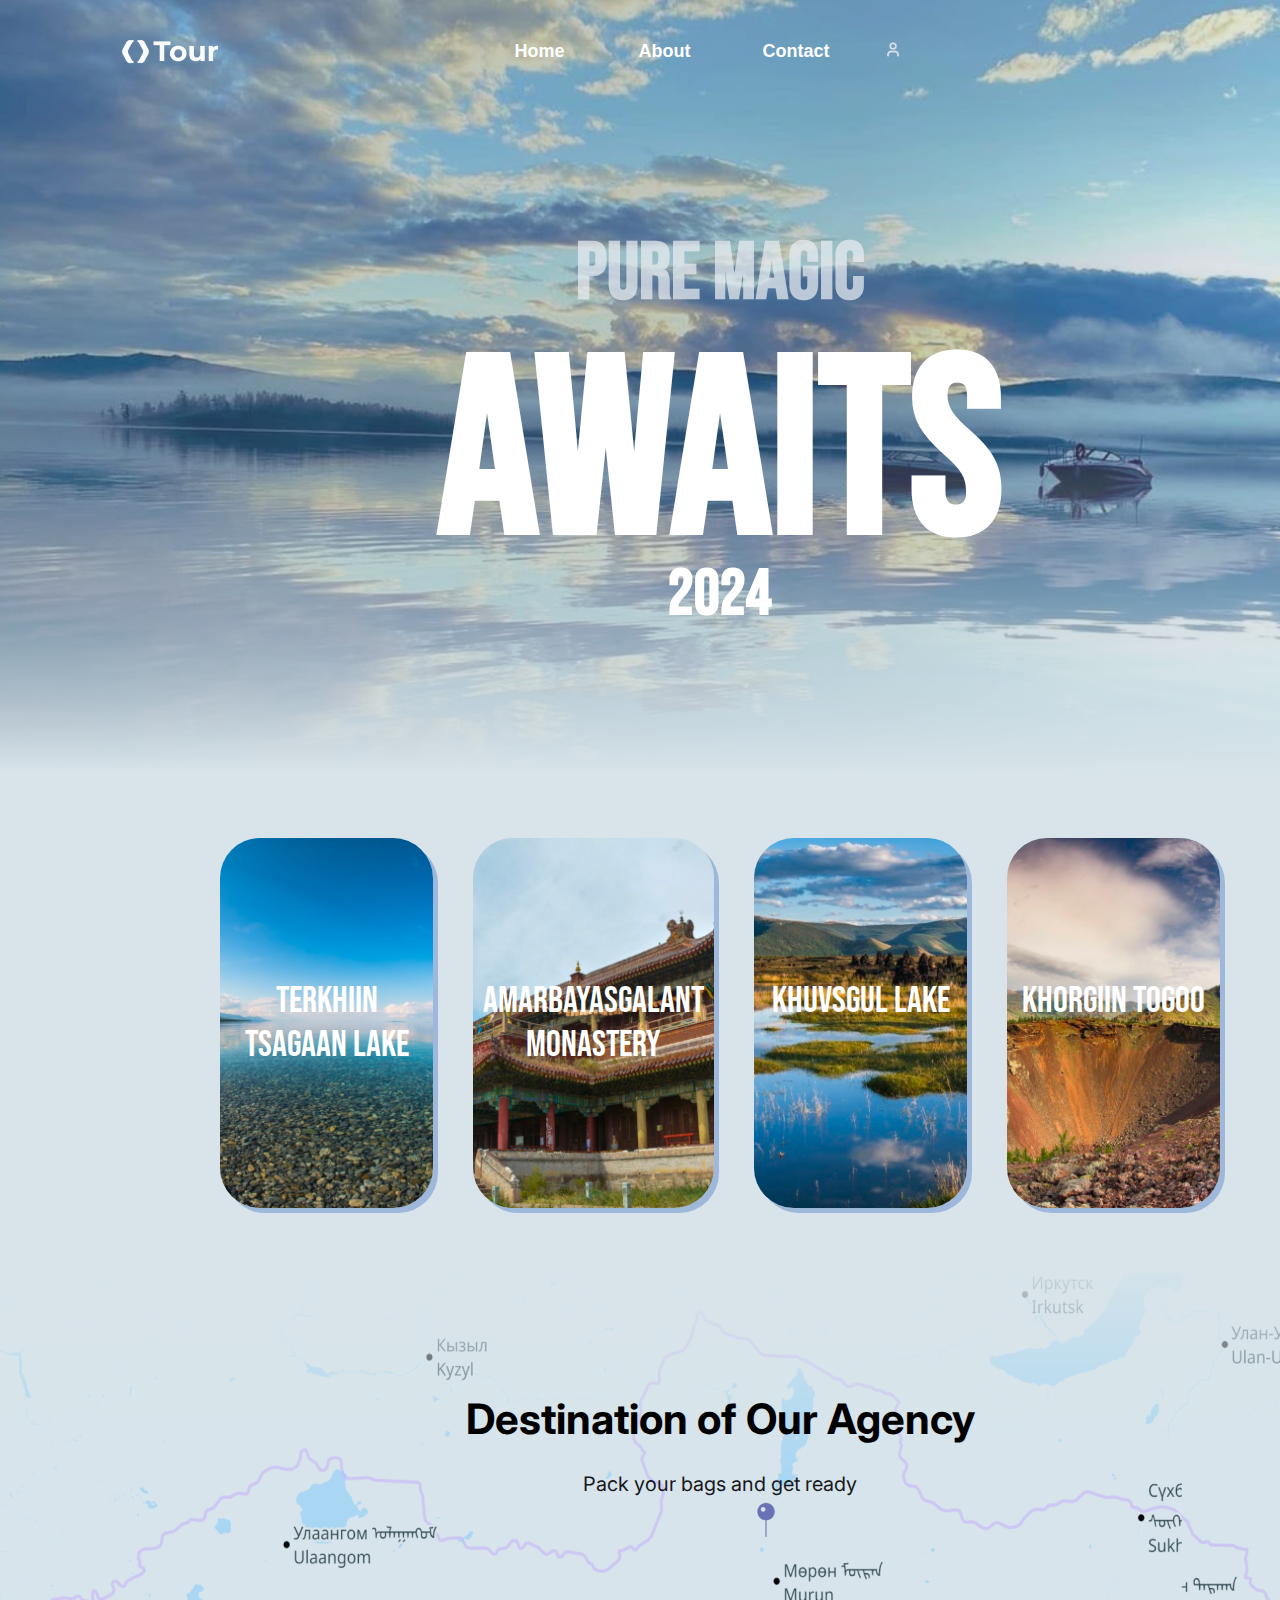
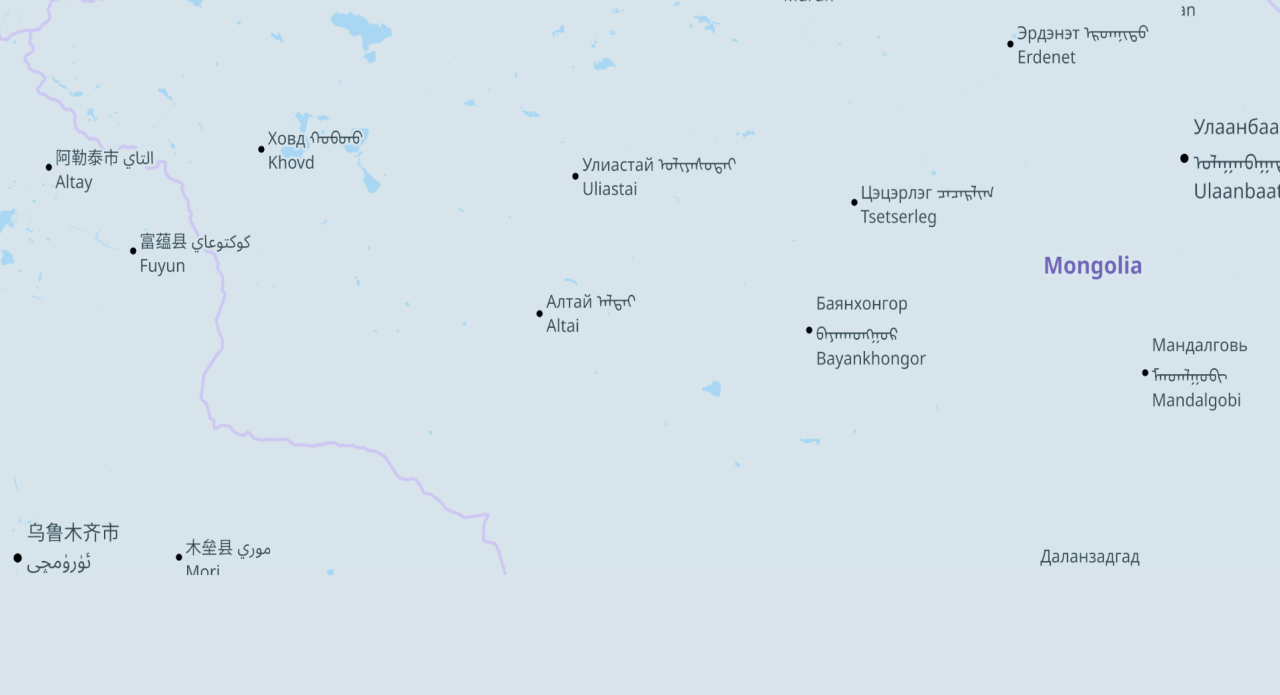
==== index.html @ 57a6747c "tour" ====
<!DOCTYPE html>
<html>
    <head>
        <meta charset="UTF-8">
        <title>Tour</title>
        <link rel="stylesheet" href="style.css">
        <link rel="preconnect" href="https://fonts.googleapis.com">
        <link rel="preconnect" href="https://fonts.gstatic.com" crossorigin>
        <link href="https://fonts.googleapis.com/css2?family=Bebas+Neue&display=swap" rel="stylesheet">
        <link rel="preconnect" href="https://fonts.googleapis.com">
        <link rel="preconnect" href="https://fonts.gstatic.com" crossorigin>
        <link href="https://fonts.googleapis.com/css2?family=Bebas+Neue&family=Inter:ital,opsz,wght@0,14..32,100..900;1,14..32,100..900&display=swap" rel="stylesheet">
    </head>
    <body>
        <div class="container">
            <div class="first-page">
                <header>
                    <img src="Img/Icons/logo1.png" class="logo">
                    <nav>
                        <a href="#">Home</a>
                        <a href="#">About</a>
                        <a href="#">Contact</a>
                        <a href="#"><img src="Img/Icons/Vector.png" class="vector"></a>
                    </nav>
                    <div class="circle"><span>EN</span></div>
                </header>
                <section>
                    <h1 class="text1">PURE MAGIC</h1>
                    <h1 class="text2">AWAITS</h1>
                    <h1 class="text3">2024</h1>
                </section>
            </div>
            <div class="second-page">
                <div class="frame-container">
                    <div class="frames first">
                        <p class="text-card">Terkhiin tsagaan lake</p>
                    </div>
                    <div class="frames second">
                        <p class="text-card">Amarbayasgalant Monastery</p>
                    </div>
                    <div class="frames third">
                        <p class="text-card">Khuvsgul lake</p>
                    </div>
                    <div class="frames fourth">
                        <p class="text-card">Khorgiin togoo</p>
                    </div>
                </div>
            </div>
            <div class="third-page">
                <h1>Destination of Our Agency</h1>
                <br>
                <p>Pack your bags and get ready</p>
            </div>
        </div>
    </body>
</html>
---- style.css ----
*{
    margin:0px;
    padding:0px;
    box-sizing: border-box;
}
.container{
    display:flex;
    width:1440px;
    margin-inline:auto;
    justify-content:center;
    flex-direction:column;
}
header{
    display:flex;
    align-items:center;
    justify-content:space-between;
    width:1204px;
    height:43.5px;
    margin-top:30px;
}
nav a{
    color:white;
    text-decoration:none;
    width:100px;
    height:22px;
    font-size:18px;
    font-weight:bold;
    font-family:'Segoe UI', Tahoma, Geneva, Verdana, sans-serif;
}
nav{
    display:flex;
    gap:24px;
}
.logo{
    width:101px;
    height:35px;
}
.first-page{
    display:inline-flex;
    align-items:center;
    flex-direction:column;
    height:773px;
    width:1440px;
    background-image:url("Img/HeroImage.png");
}
.vector{
    width:12px;
    height:15px;
}
.circle{
    display:flex;
    justify-content:center;
    align-items:center;
    width:40px;
    height:40px;
    background-color:white;
    border-radius:100%;
    font-size:14px;
    font-weight:bolder;
    font-family:'Segoe UI', Tahoma, Geneva, Verdana, sans-serif;
}
section{
    margin-block:auto;
    width:618px;
    height:394px;
}
.text1{
    opacity:72%;
    color:#E8EDF2;
    height:80px;
    font-size:80px;
}
.text2{
    height:250px;
    font-size:250px;
}
.text3{
    height:64px;
    font-size:64px;
}
section h1{
    font-family: "Bebas Neue", serif;
    text-align: center;
    color:white;
}
.second-page{
    width:1440px;
    height:500px;
    background-image:url("Img/Location-image.png");
}
.frame-container{
    display:flex;
    gap:40px;
    margin-inline:auto;
    margin-top:65px;
    width:1000px;
    height:370px;
}
.frames{
    width:247.5px;
    height:370px;
    border-radius:40px;
    box-shadow:5px 5px #9DB8DA;
    color:white;
    text-align:center;
    background-size:cover;
    background-position:center;
}
.text-card{
    margin:141px 10px 141px 10px;
    font-family: "Bebas Neue", serif;
    font-size:37px;
}
.first{
    background-image:url("Img/Hovercardimage2.png");
}
.second{
    background-image:url("Img/Untitled.png");
}
.third{
    background-image:url("Img/Hovercardimage1.png");
}
.fourth{
    background-image:url("Img/Hovercardimage.png");
}
.third-page{
    width:1440px;
    height:1022px;
    background-image:url("Img/Roadmapimage.png");
}
.third-page h1{
    margin-top:120px;
    text-align:center;
    font-weight:bold;
    font-size:42px;
    font-family: "Inter", serif;;
}
.third-page p{
    margin-top:10px;
    text-align:center;
    font-size:20px;
    color:#18181B;
    font-family: "Inter", serif;
}
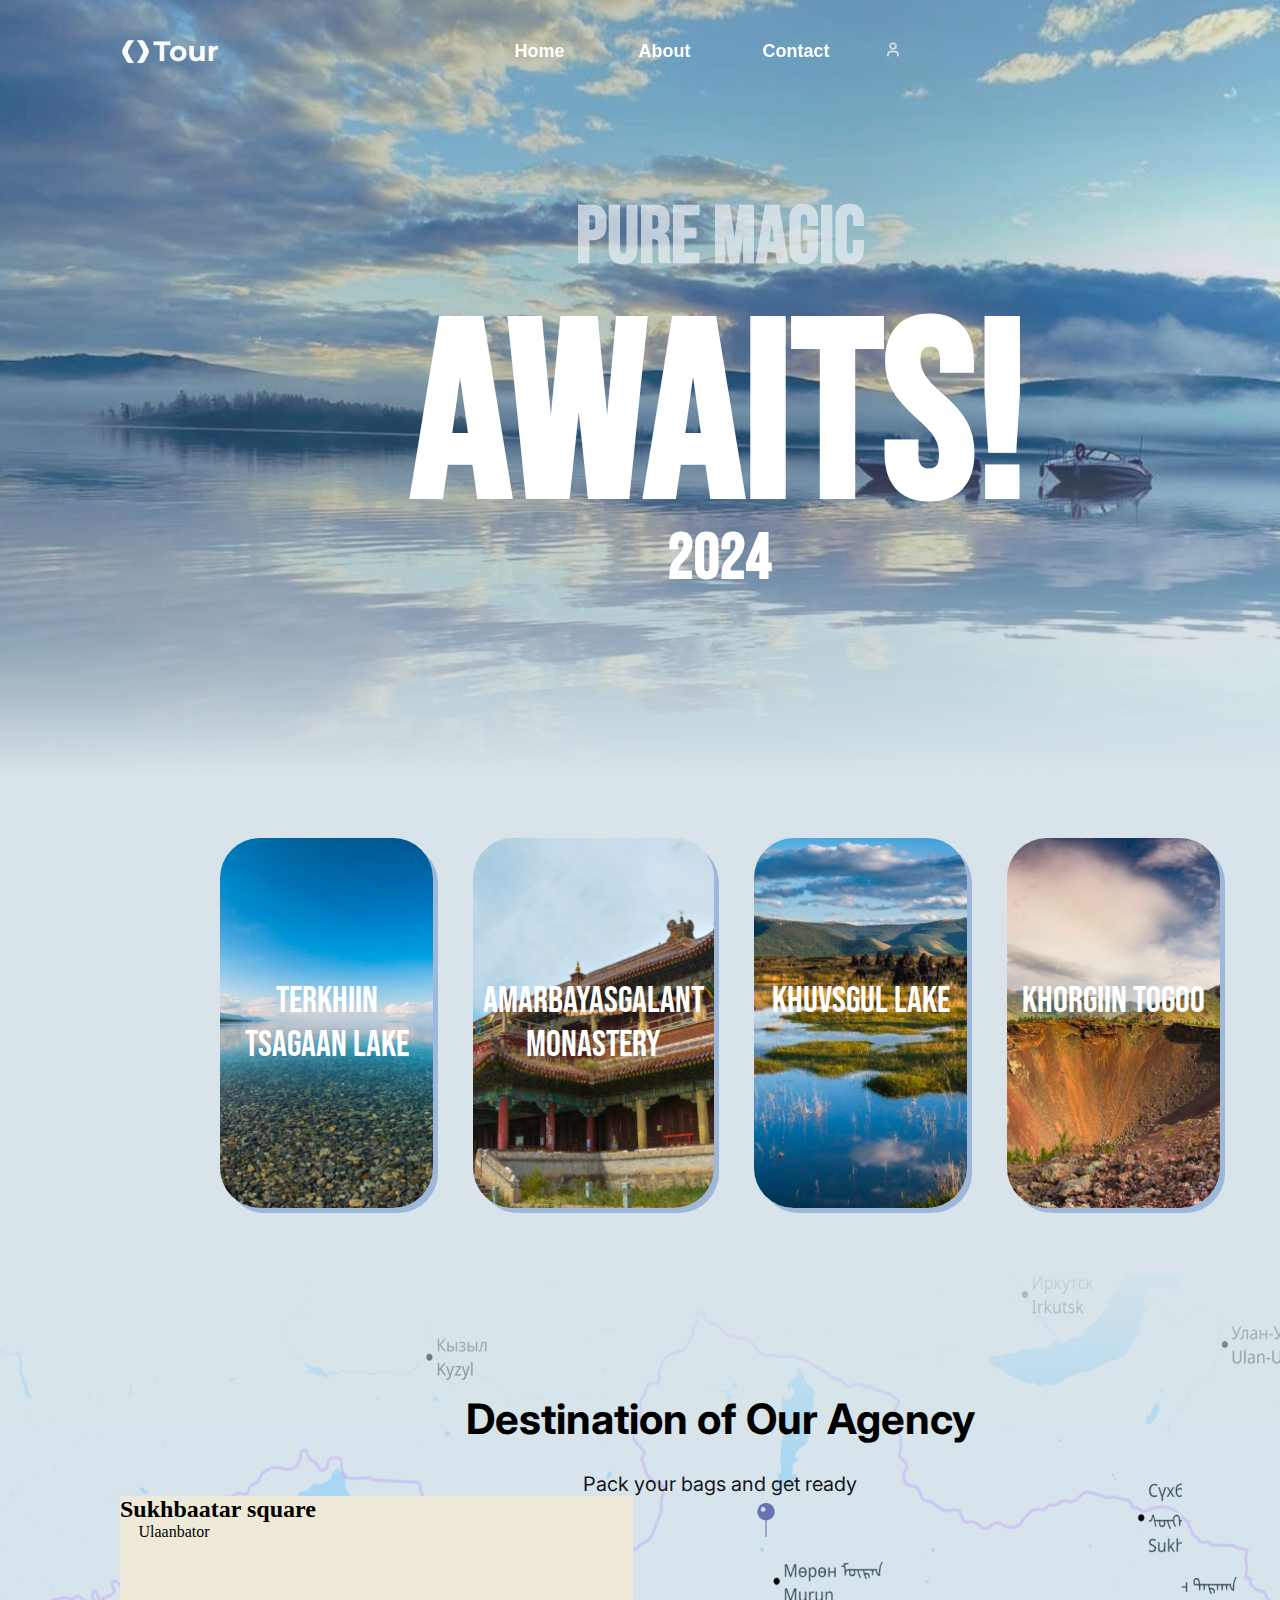
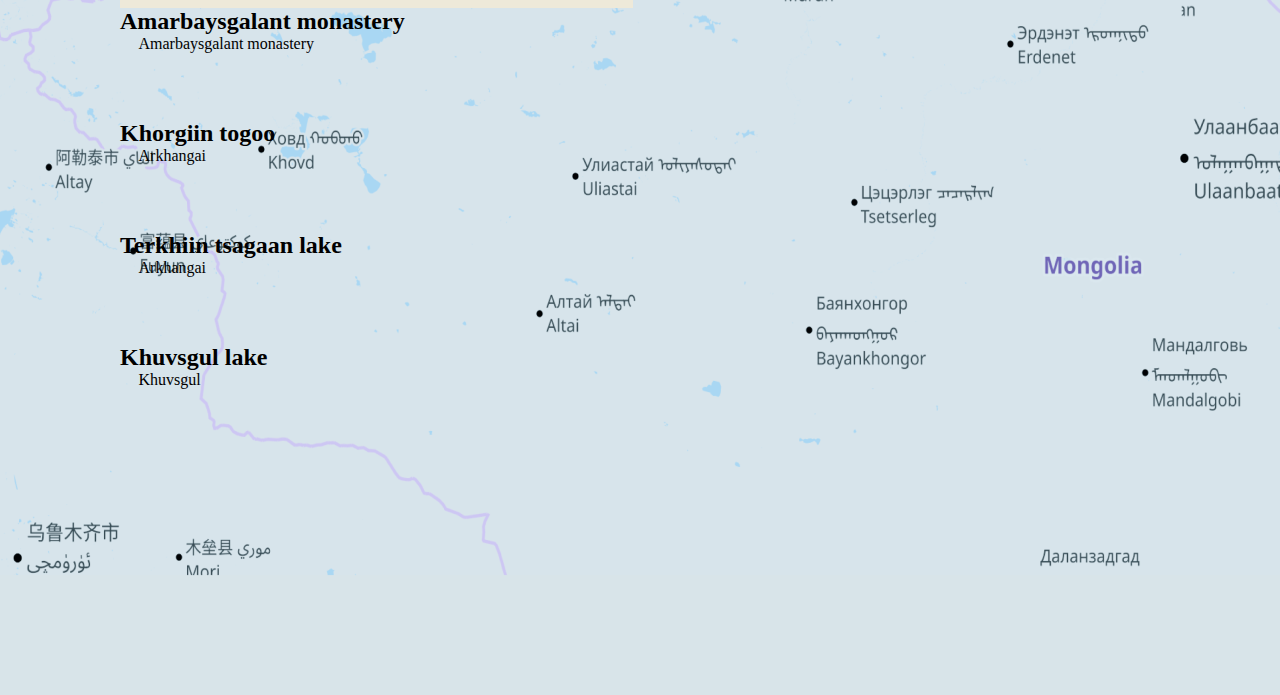
==== commit 6abd5955: "THis-time" ====
--- a/index.html
+++ b/index.html
@@ -26,7 +26,7 @@
                 </header>
                 <section>
                     <h1 class="text1">PURE MAGIC</h1>
-                    <h1 class="text2">AWAITS</h1>
+                    <h1 class="text2">AWAITS!</h1>
                     <h1 class="text3">2024</h1>
                 </section>
             </div>
@@ -50,6 +50,33 @@
                 <h1>Destination of Our Agency</h1>
                 <br>
                 <p>Pack your bags and get ready</p>
+                <div class="cont1">
+                    <div class="div1">
+                        <h2>Sukhbaatar square</h2>
+                        <img src="Img/Icons/IconContainer2.png">
+                        <span>  Ulaanbator</span>
+                    </div>
+                    <div class="div2">
+                        <h2>Amarbaysgalant monastery</h2>
+                        <img src="Img/Icons/IconContainer2.png">
+                        <span>  Amarbaysgalant monastery</span>
+                    </div>
+                    <div class="div3">
+                        <h2>Khorgiin togoo</h2>
+                        <img src="Img/Icons/IconContainer2.png">
+                        <span>  Arkhangai</span>
+                    </div>
+                    <div class="div4">
+                        <h2>Terkhiin tsagaan lake</h2>
+                        <img src="Img/Icons/IconContainer2.png">
+                        <span>  Arkhangai</span>
+                    </div>
+                    <div class="div5">
+                        <h2>Khuvsgul lake</h2>
+                        <img src="Img/Icons/IconContainer2.png">
+                        <span>  Khuvsgul</span>
+                    </div>
+                </div>
             </div>
         </div>
     </body>
--- a/style.css
+++ b/style.css
@@ -17,6 +17,7 @@
     width:1204px;
     height:43.5px;
     margin-top:30px;
+    position:fixed;
 }
 nav a{
     color:white;
@@ -141,4 +142,19 @@
     font-size:20px;
     color:#18181B;
     font-family: "Inter", serif;
+}
+.cont1 div{
+    width:513px;
+    height:112px;
+    margin-left:120px;
+}
+.cont1 img{
+    width:14px;
+    height:14px;
+}
+.cont1 span{
+    margin-left:0.5px;
+}
+.div1{
+    background-color:#EEE9D9;
 }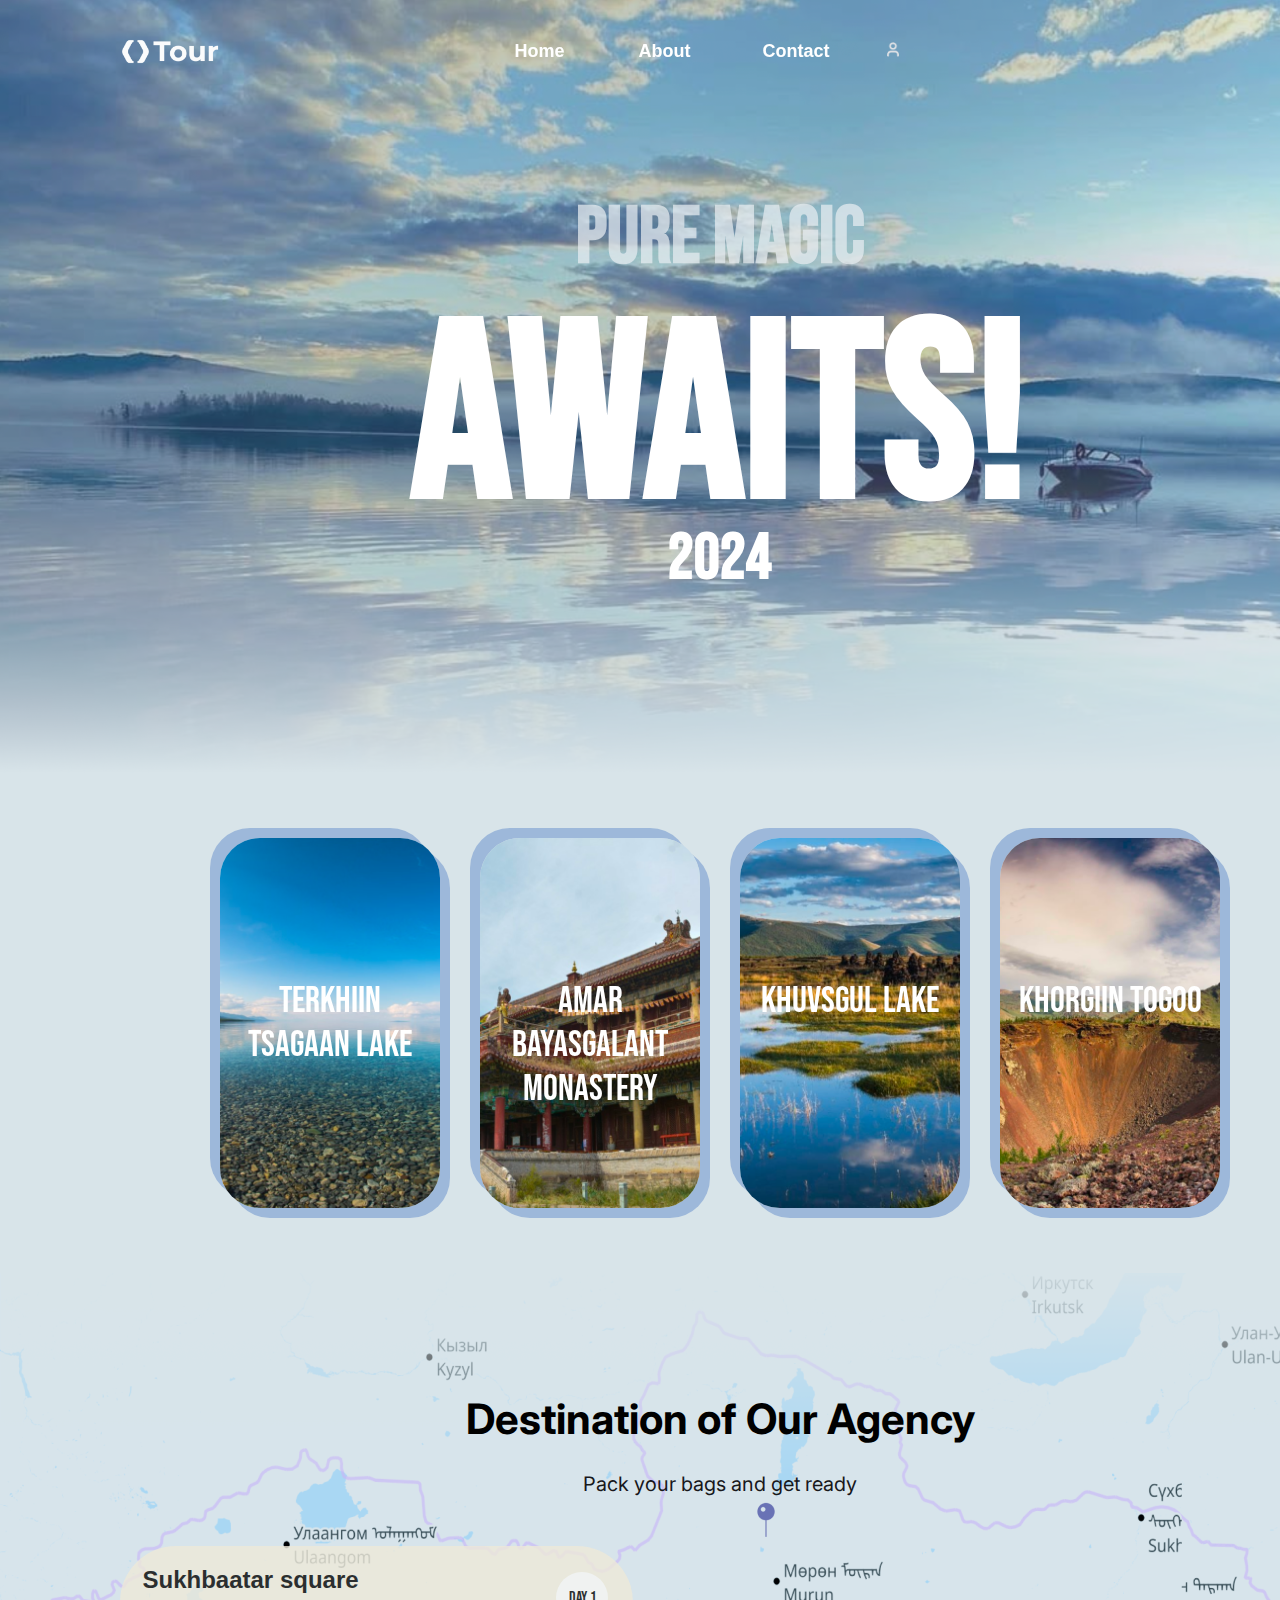
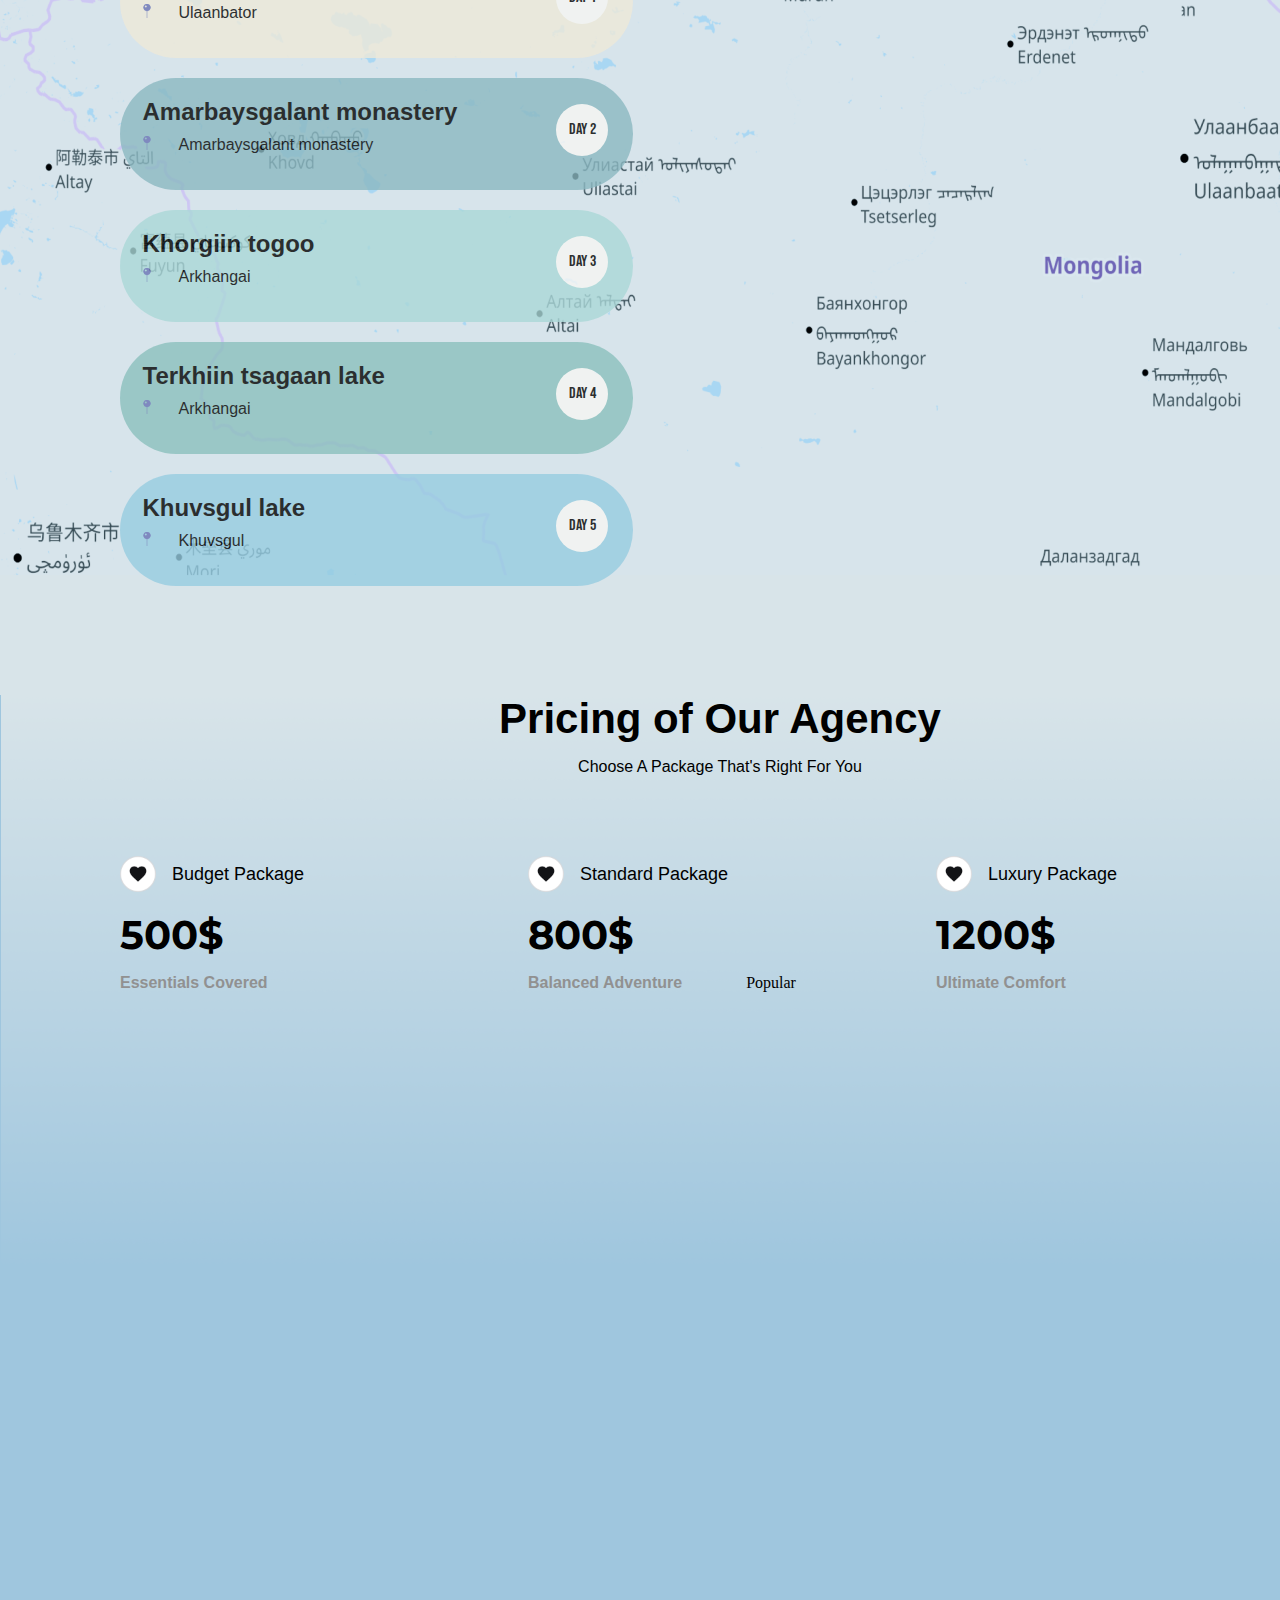
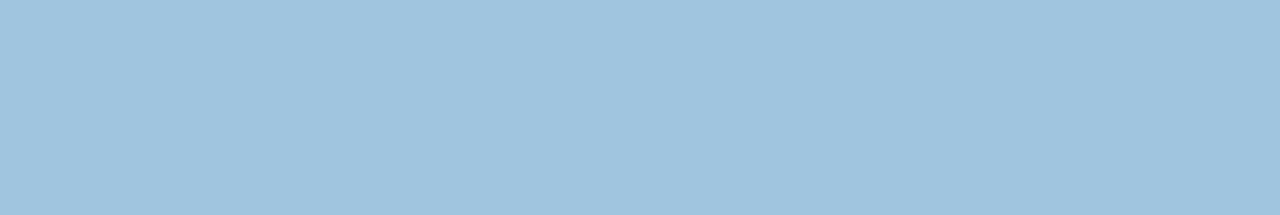
==== commit 6ea7487a: "Tour" ====
--- a/index.html
+++ b/index.html
@@ -10,6 +10,9 @@
         <link rel="preconnect" href="https://fonts.googleapis.com">
         <link rel="preconnect" href="https://fonts.gstatic.com" crossorigin>
         <link href="https://fonts.googleapis.com/css2?family=Bebas+Neue&family=Inter:ital,opsz,wght@0,14..32,100..900;1,14..32,100..900&display=swap" rel="stylesheet">
+        <link rel="preconnect" href="https://fonts.googleapis.com">
+    <link rel="preconnect" href="https://fonts.gstatic.com" crossorigin>
+    <link href="https://fonts.googleapis.com/css2?family=Abel&family=Montserrat:ital,wght@0,100..900;1,100..900&display=swap" rel="stylesheet">
     </head>
     <body>
         <div class="container">
@@ -33,15 +36,19 @@
             <div class="second-page">
                 <div class="frame-container">
                     <div class="frames first">
+                        <div class="black"></div>
                         <p class="text-card">Terkhiin tsagaan lake</p>
                     </div>
                     <div class="frames second">
-                        <p class="text-card">Amarbayasgalant Monastery</p>
+                        <div class="black"></div>
+                        <p class="text-card">Amar Bayasgalant Monastery</p>
                     </div>
                     <div class="frames third">
+                        <div class="black"></div>
                         <p class="text-card">Khuvsgul lake</p>
                     </div>
                     <div class="frames fourth">
+                        <div class="black"></div>
                         <p class="text-card">Khorgiin togoo</p>
                     </div>
                 </div>
@@ -51,30 +58,82 @@
                 <br>
                 <p>Pack your bags and get ready</p>
                 <div class="cont1">
-                    <div class="div1">
+                    <div class="div1 divs">
                         <h2>Sukhbaatar square</h2>
-                        <img src="Img/Icons/IconContainer2.png">
-                        <span>  Ulaanbator</span>
+                        <br>
+                        <img src="Img/Icons/MapPin1.png">
+                        <span class="cities">  Ulaanbator</span>
+                        <div class="days"><span>Day 1</span></div>
                     </div>
-                    <div class="div2">
+                    <div class="div2 divs">
                         <h2>Amarbaysgalant monastery</h2>
-                        <img src="Img/Icons/IconContainer2.png">
-                        <span>  Amarbaysgalant monastery</span>
+                        <br>
+                        <img src="Img/Icons/MapPin1.png">
+                        <span class="cities">  Amarbaysgalant monastery</span>
+                        <div class="days"><span>Day 2</span></div>
                     </div>
-                    <div class="div3">
+                    <div class="div3 divs">
                         <h2>Khorgiin togoo</h2>
-                        <img src="Img/Icons/IconContainer2.png">
-                        <span>  Arkhangai</span>
+                        <br>
+                        <img src="Img/Icons/MapPin1.png">
+                        <span class="cities">  Arkhangai</span>
+                        <div class="days"><span>Day 3</span></div>
                     </div>
-                    <div class="div4">
+                    <div class="div4 divs">
                         <h2>Terkhiin tsagaan lake</h2>
-                        <img src="Img/Icons/IconContainer2.png">
-                        <span>  Arkhangai</span>
+                        <br>
+                        <img src="Img/Icons/MapPin1.png">
+                        <span class="cities">  Arkhangai</span>
+                        <div class="days"><span>Day 4</span></div>
                     </div>
-                    <div class="div5">
+                    <div class="div5 divs">
                         <h2>Khuvsgul lake</h2>
-                        <img src="Img/Icons/IconContainer2.png">
-                        <span>  Khuvsgul</span>
+                        <br>
+                        <img src="Img/Icons/MapPin1.png">
+                        <span class="cities">  Khuvsgul</span>
+                        <div class="days"><span>Day 5</span></div>
+                    </div>
+                </div>
+            </div>
+            <div class="fourth-page">
+                <div class="head">
+                    <h1>Pricing of Our Agency</h1>
+                    <span>Choose A Package That's Right For You</span>
+                </div>
+                <div class="cont2">
+                    <div class="price">
+                        <div class="price-header">
+                            <img src="Img/Icons/IconButton1.png">
+                            <span class="cont2-span">Budget Package</span>
+                        </div>
+                        <br>
+                        <div class="section">
+                            <h1>500$</h1>
+                            <h3>Essentials Covered</h3>
+                        </div>
+                    </div>
+                    <div class="price">
+                        <div class="price-header">
+                            <img src="Img/Icons/IconButton1.png">
+                            <span class="cont2-span">Standard Package</span>
+                        </div>
+                        <br>
+                        <div class="section">
+                            <h1>800$</h1>
+                            <h3>Balanced Adventure</h3>
+                            <span class="popular">Popular</span>
+                        </div>
+                    </div>
+                    <div class="price">
+                        <div class="price-header">
+                            <img src="Img/Icons/IconButton1.png">
+                            <span class="cont2-span">Luxury Package</span>
+                        </div>
+                        <br>
+                        <div class="section">
+                            <h1>1200$</h1>
+                            <h3>Ultimate Comfort</h3>
+                        </div>
                     </div>
                 </div>
             </div>
--- a/style.css
+++ b/style.css
@@ -101,16 +101,32 @@
     width:247.5px;
     height:370px;
     border-radius:40px;
-    box-shadow:5px 5px #9DB8DA;
+    box-shadow:#9DB8DA 10px 10px, #9DB8DA -10px -10px;
     color:white;
     text-align:center;
     background-size:cover;
     background-position:center;
 }
+.black{
+    opacity:0;
+    position:absolute;
+    z-index:1;
+    border-radius:40px;
+    background-color:#000000;
+    width:220px;
+    height:370px;
+    transition: all 0.5s ease-in-out;
+}
+.black:hover{
+    opacity:0.5;
+}
 .text-card{
+    position:relative;
+    z-index:2;
     margin:141px 10px 141px 10px;
     font-family: "Bebas Neue", serif;
     font-size:37px;
+    color:white;
 }
 .first{
     background-image:url("Img/Hovercardimage2.png");
@@ -143,18 +159,125 @@
     color:#18181B;
     font-family: "Inter", serif;
 }
-.cont1 div{
+.cont1{
+    margin-top:50px;
+}
+.divs{
     width:513px;
     height:112px;
     margin-left:120px;
+    border-radius:999999px;
+    position:relative;
+    opacity:0.8;
+}
+.divs:hover{
+    border:5px solid white;
 }
 .cont1 img{
     width:14px;
     height:14px;
-}
-.cont1 span{
-    margin-left:0.5px;
+    margin:30px 0px 0px 20px;
+}
+h2{
+    position:relative;
+    display:inline;
+    top:20px;
+    left:22.5px;
+    font-family:'Segoe UI', Tahoma, Geneva, Verdana, sans-serif;
+}
+.cities{
+    font-family:'Segoe UI', Tahoma, Geneva, Verdana, sans-serif;
+    margin:30px 0px 0px 20.5px;
 }
 .div1{
     background-color:#EEE9D9;
+}
+.div2{
+    background-color:#8BB8C1;
+    margin-top:20px;
+}
+.div3{
+    background-color:#AAD8D7;
+    margin-top:20px;
+}
+.div4{
+    background-color:#8BC0BD;
+    margin-top:20px;
+}
+.div5{
+    background-color:#97CCE0;
+    margin-top:20px;
+}
+.days{
+    position:relative;
+    left:85%;
+    bottom:45%;
+    font-family: "Bebas Neue", serif;
+    display:flex;
+    justify-content:center;
+    align-items:center;
+    width:52px;
+    height:52px;
+    border-radius:100%;
+    background-color:#F7F6F3;
+}
+.fourth-page{
+    display:flex;
+    flex-direction:column;
+    align-items:center;
+    background-image:url("Img/Price&Footerimage.png");
+    width:1440px;
+    height:1120px;
+}
+.head{
+    font-family:'Segoe UI', Tahoma, Geneva, Verdana, sans-serif;
+    display:flex;
+    flex-direction:column;
+    text-align:center;
+}
+.head h1{
+    font-size:42px;
+}
+.head span{
+    margin-top:15px;
+}
+.cont2{
+    margin-top:80px;
+    display:flex;
+    gap:24px;
+    width:1200px;
+    height:527px;
+}
+.price{
+    width:384px;
+    height:527px;
+}
+
+.price-header img{
+    width:36px;
+    height:36px;
+}
+.cont2-span{
+    font-size:18px;
+    font-family:'Segoe UI', Tahoma, Geneva, Verdana, sans-serif;
+}
+.price-header{
+    display:flex;
+    gap:16px;
+    align-items:center;
+}
+.section h1{
+    font-size:40px;
+    font-weight:bold;
+    font-family: "Montserrat", serif;
+    padding-bottom:15px;
+}
+.section h3{
+    display:inline;
+    font-size:16px;
+    font-family:'Segoe UI', Tahoma, Geneva, Verdana, sans-serif;
+    color:#919191;
+}
+.popular{
+    margin-left:60px;
 }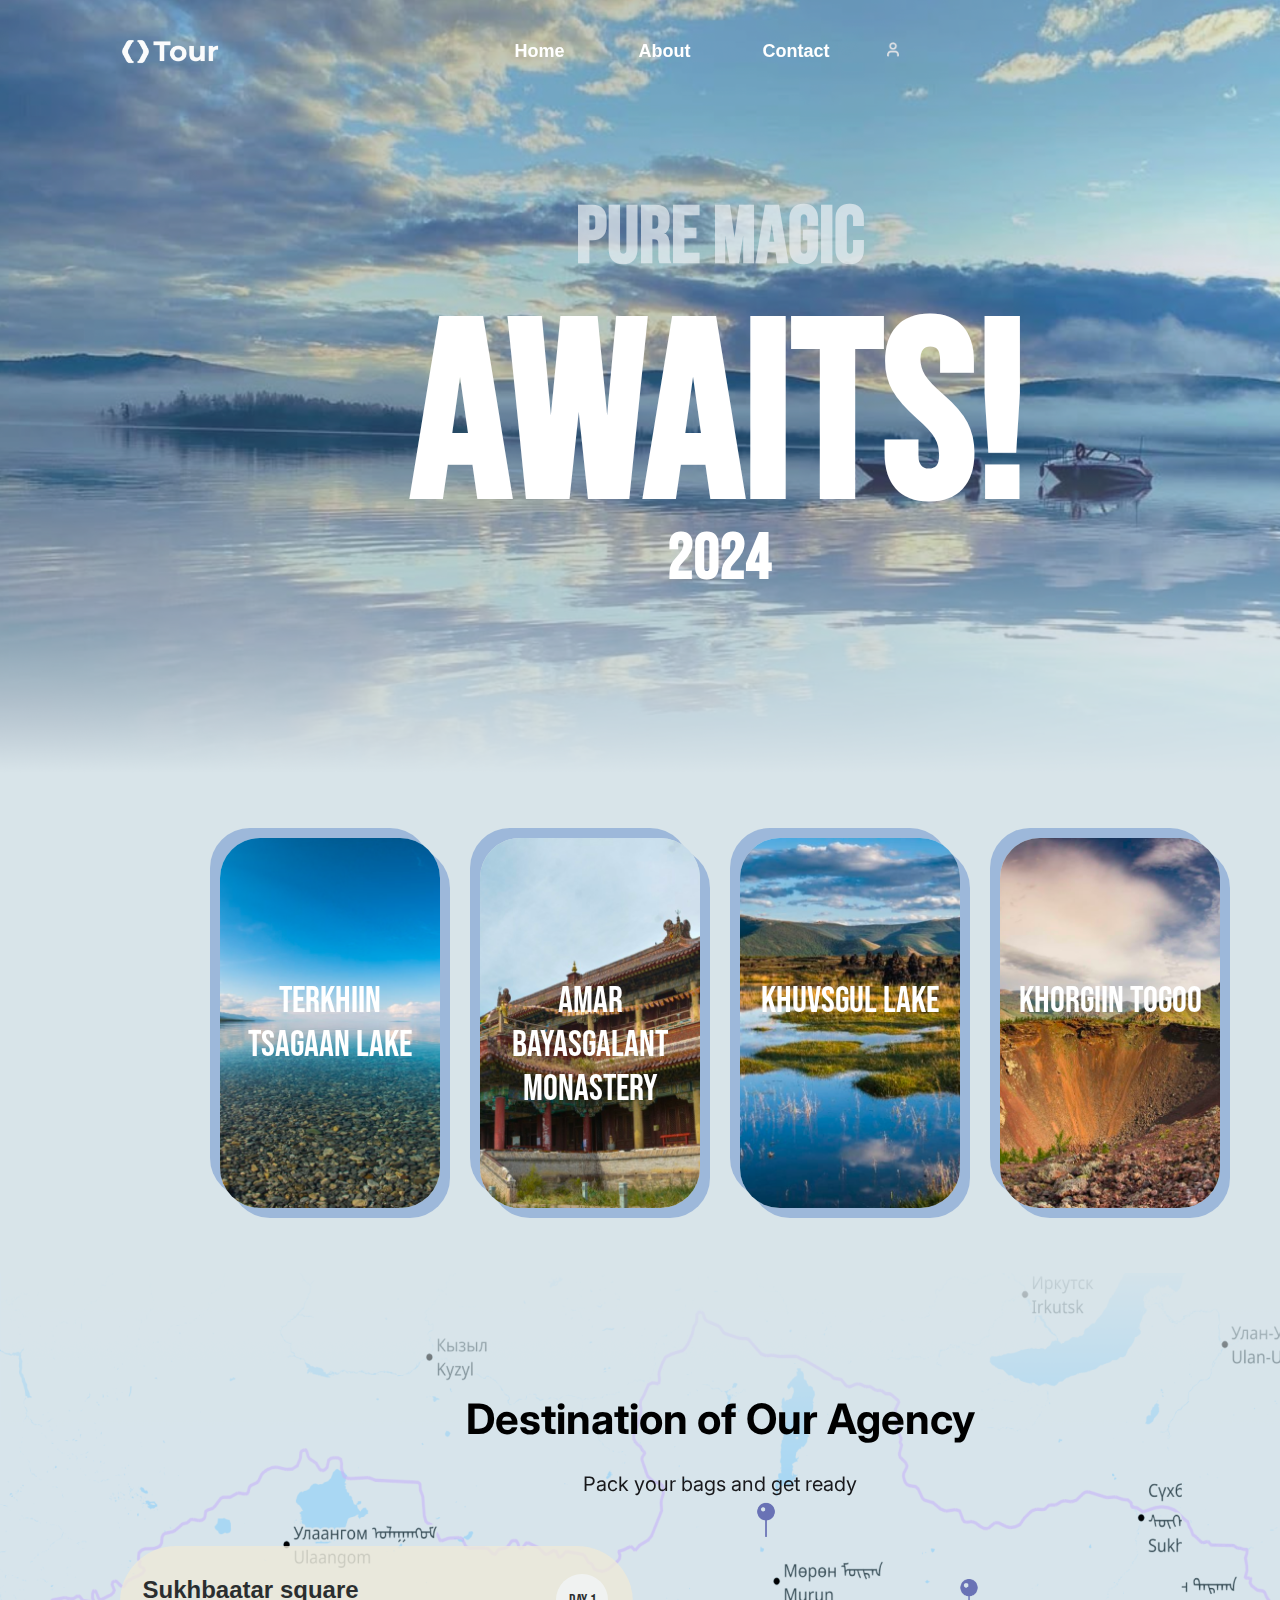
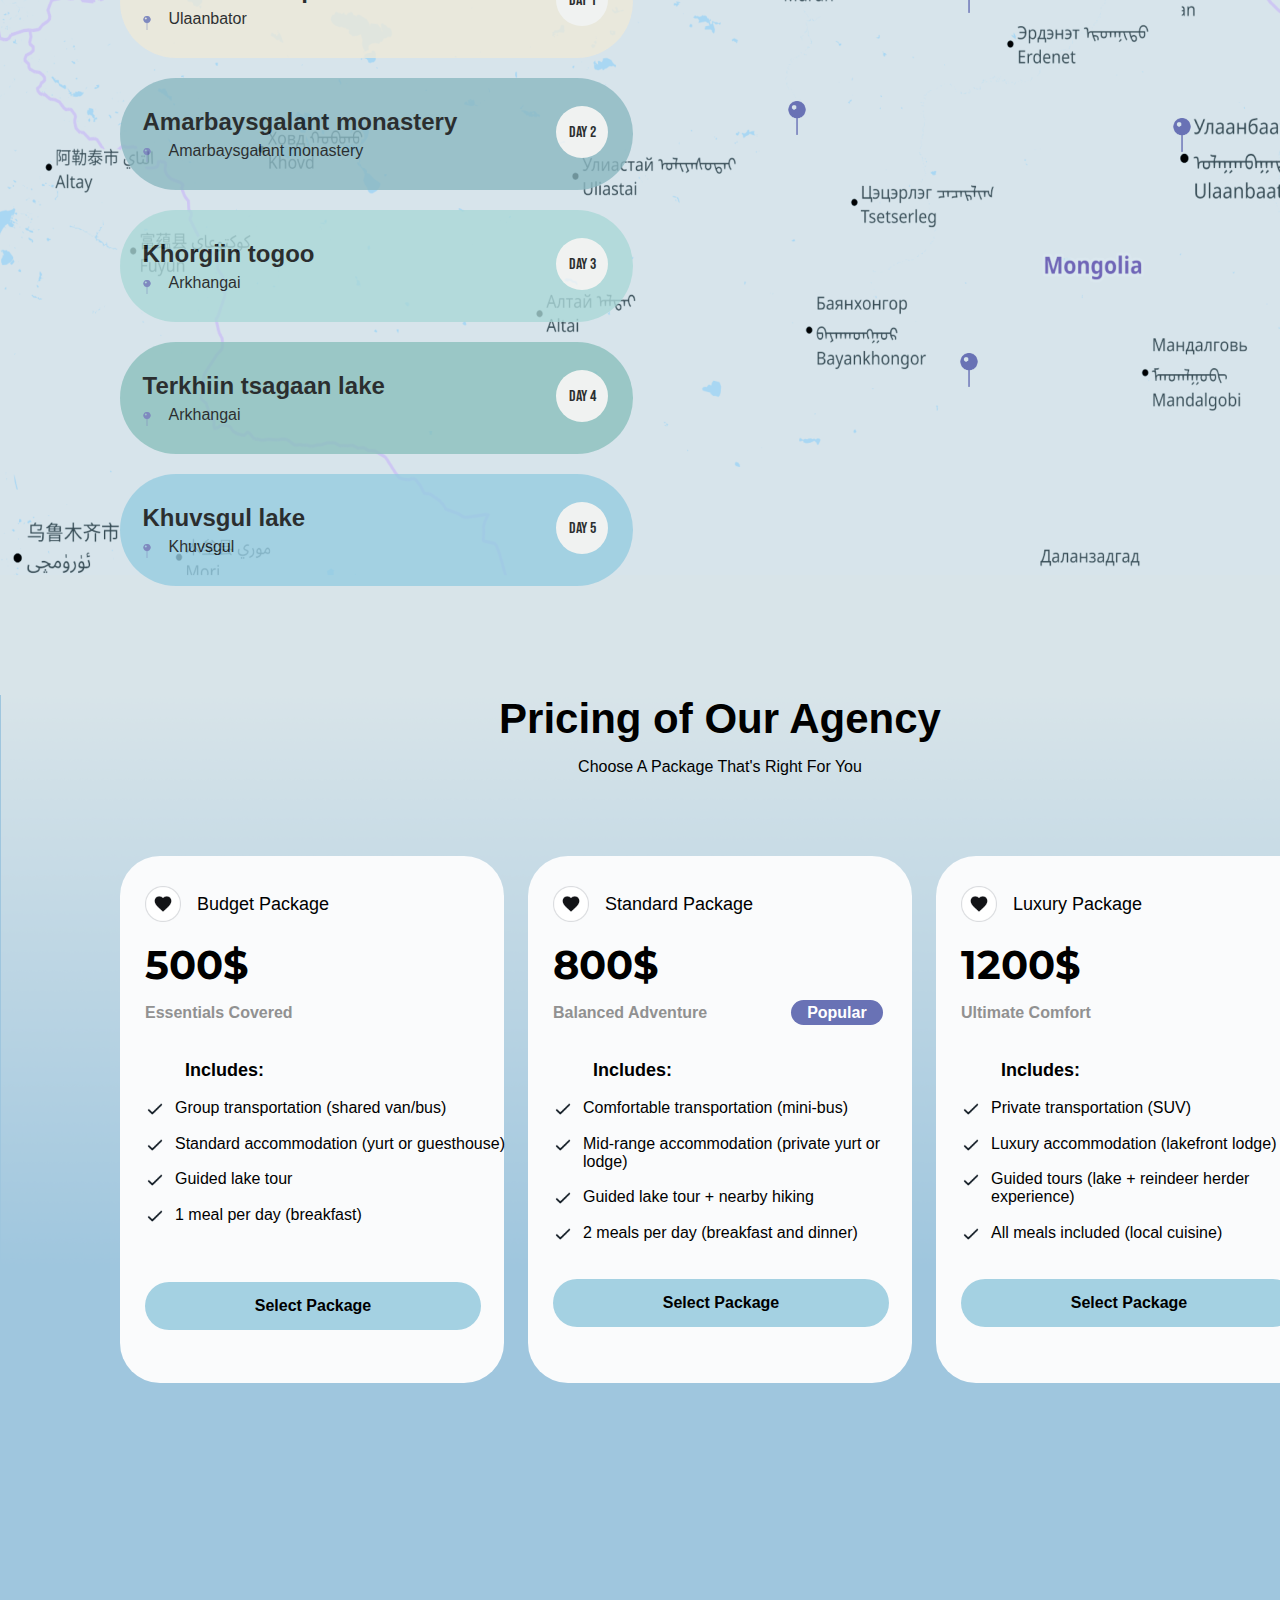
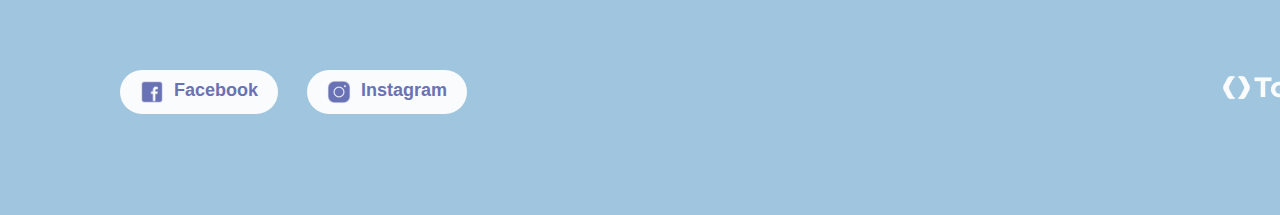
==== commit ba1ce820: "Finished" ====
--- a/index.html
+++ b/index.html
@@ -58,6 +58,11 @@
                 <br>
                 <p>Pack your bags and get ready</p>
                 <div class="cont1">
+                    <img src="Img/Icons/MapPin1.png" class="pins" id="first">
+                    <img src="Img/Icons/MapPin1.png" class="pins" id="second">
+                    <img src="Img/Icons/MapPin1.png" class="pins" id="third">
+                    <img src="Img/Icons/MapPin1.png" class="pins" id="fourth">
+                    <img src="Img/Icons/MapPin1.png" class="pins" id="fifth">
                     <div class="div1 divs">
                         <h2>Sukhbaatar square</h2>
                         <br>
@@ -111,6 +116,18 @@
                             <h1>500$</h1>
                             <h3>Essentials Covered</h3>
                         </div>
+                        <div class="section1">
+                            <p>Includes:</p>
+                            <br>
+                            <ul>
+                                <li>Group transportation (shared van/bus)</li>
+    
+                                <li>Standard accommodation (yurt or guesthouse)</li>
+                                <li>Guided lake tour</li>
+                                <li>1 meal per day (breakfast)</li>
+                            </ul>
+                        </div>
+                        <div class="button down"><p>Select Package</p></div>
                     </div>
                     <div class="price">
                         <div class="price-header">
@@ -123,6 +140,17 @@
                             <h3>Balanced Adventure</h3>
                             <span class="popular">Popular</span>
                         </div>
+                        <div class="section1">
+                            <p>Includes:</p>
+                            <br>
+                            <ul>
+                                <li>Comfortable transportation (mini-bus)</li>
+                                <li>Mid-range accommodation (private yurt or lodge)</li>
+                                <li>Guided lake tour + nearby hiking</li>
+                                <li>2 meals per day (breakfast and dinner)</li>
+                            </ul>
+                        </div>
+                        <div class="button"><p>Select Package</p></div>
                     </div>
                     <div class="price">
                         <div class="price-header">
@@ -134,8 +162,30 @@
                             <h1>1200$</h1>
                             <h3>Ultimate Comfort</h3>
                         </div>
+                        <div class="section1">
+                            <p>Includes:</p>
+                            <br>
+                            <ul>
+                                <li>Private transportation (SUV)</li>
+                                <li>Luxury accommodation (lakefront lodge)</li>
+                                <li>Guided tours (lake + reindeer herder experience)</li>
+                                <li>All meals included (local cuisine)</li>
+                            </ul>
+                        </div>
+                        <div class="button"><p>Select Package</p></div>
                     </div>
                 </div>
+                <footer>
+                    <div class="contact F">
+                        <img src="Img/Icons/FacebookIcon.png">
+                        <span>Facebook</span>
+                    </div>
+                    <div class="contact I">
+                        <img src="Img/Icons/InstagramIcon.png">
+                        <span>Instagram</span>
+                    </div>
+                    <img src="Img/Icons/logo1.png" class="logo logoFinale">
+                </footer>
             </div>
         </div>
     </body>
--- a/style.css
+++ b/style.css
@@ -141,6 +141,7 @@
     background-image:url("Img/Hovercardimage.png");
 }
 .third-page{
+    position:relative;
     width:1440px;
     height:1022px;
     background-image:url("Img/Roadmapimage.png");
@@ -173,19 +174,25 @@
 .divs:hover{
     border:5px solid white;
 }
-.cont1 img{
+.divs img{
+    position:absolute;
+    top:40px;
+
     width:14px;
     height:14px;
     margin:30px 0px 0px 20px;
 }
 h2{
-    position:relative;
+    position:absolute;
     display:inline;
-    top:20px;
+    top:30px;
     left:22.5px;
     font-family:'Segoe UI', Tahoma, Geneva, Verdana, sans-serif;
 }
 .cities{
+    position:absolute;
+    top:34px;
+    left:28px;
     font-family:'Segoe UI', Tahoma, Geneva, Verdana, sans-serif;
     margin:30px 0px 0px 20.5px;
 }
@@ -209,9 +216,9 @@
     margin-top:20px;
 }
 .days{
-    position:relative;
+    position:absolute;
     left:85%;
-    bottom:45%;
+    top:28px;
     font-family: "Bebas Neue", serif;
     display:flex;
     justify-content:center;
@@ -251,6 +258,9 @@
 .price{
     width:384px;
     height:527px;
+    background-color:#FAFBFC;
+    border-radius:40px;
+    padding:30px 25px 15px 25px;
 }
 
 .price-header img{
@@ -279,5 +289,119 @@
     color:#919191;
 }
 .popular{
-    margin-left:60px;
-}+    font-size:16px;
+    font-weight:bold;
+    font-family:'Segoe UI', Tahoma, Geneva, Verdana, sans-serif;
+    color:white;
+    background-color:#6972B5;
+    border-radius:9999px;
+    padding:4px 16px 4px 16px;
+    margin-left:80px;
+}
+.section1{
+    font-family:'Segoe UI', Tahoma, Geneva, Verdana, sans-serif;
+    margin-top:38px;
+}
+.section1 p{
+    font-weight:bold;
+    margin-left:40px;
+    font-size:18px;
+}
+ul{
+    display:flex;
+    flex-direction:column;
+    gap:17.5px;
+
+}
+ul li{
+    position:relative;
+    list-style-type:none;
+    left:30px;
+}
+Ul li::before{
+    content:'';
+    transform:translate(-30px);
+    position:absolute;
+    width:20px;
+    height:20px;
+    background-image:url("Img/Icons/check.png");
+    background-size:cover;
+}
+.button{
+    display:flex;
+    font-family:'Segoe UI', Tahoma, Geneva, Verdana, sans-serif;
+    margin-top:37px;
+    margin-inline:auto;
+    width:336px;
+    height:48px;
+    background-color:#A4D1E2;
+    font-size:16px;
+    font-weight:bold;
+    align-items:center;
+    justify-content:center;
+    border-radius:9999px;
+}
+.down{
+    margin-top:58px;
+}
+.pins{
+    position:absolute;
+    width:34px;
+    height:34px;
+}
+#first{
+    left:749px;
+    top:230px;
+}
+#second{
+    left:952px;
+    top:306px;
+}
+#third{
+    left:780px;
+    top:428px;
+}
+#fourth{
+    left:1165px;
+    top:445px;
+}
+#fifth{
+    left:952px;
+    top:680px;
+}
+footer{
+    position:relative;
+    width:1440px;
+    height:204px;
+    margin-top:185px;
+}
+footer div{
+    background-color:#FAFBFC;
+    position:absolute;
+    display:flex;
+    border-radius:9999px;
+    padding:10px 20px 10px 20px;
+    gap:10px;
+    top:50%;
+}
+.contact span{
+    font-family:'Segoe UI', Tahoma, Geneva, Verdana, sans-serif;
+    font-size:18px;
+    font-weight:bold;
+    color:#6972B5;
+}
+.contact img{
+    width: 24px;
+    height:24px;
+}
+.logoFinale{
+    position:absolute;
+    top:50%;
+    right:120px;
+}
+.F{
+    left:120px;
+}
+.I{
+    left:307px;
+}
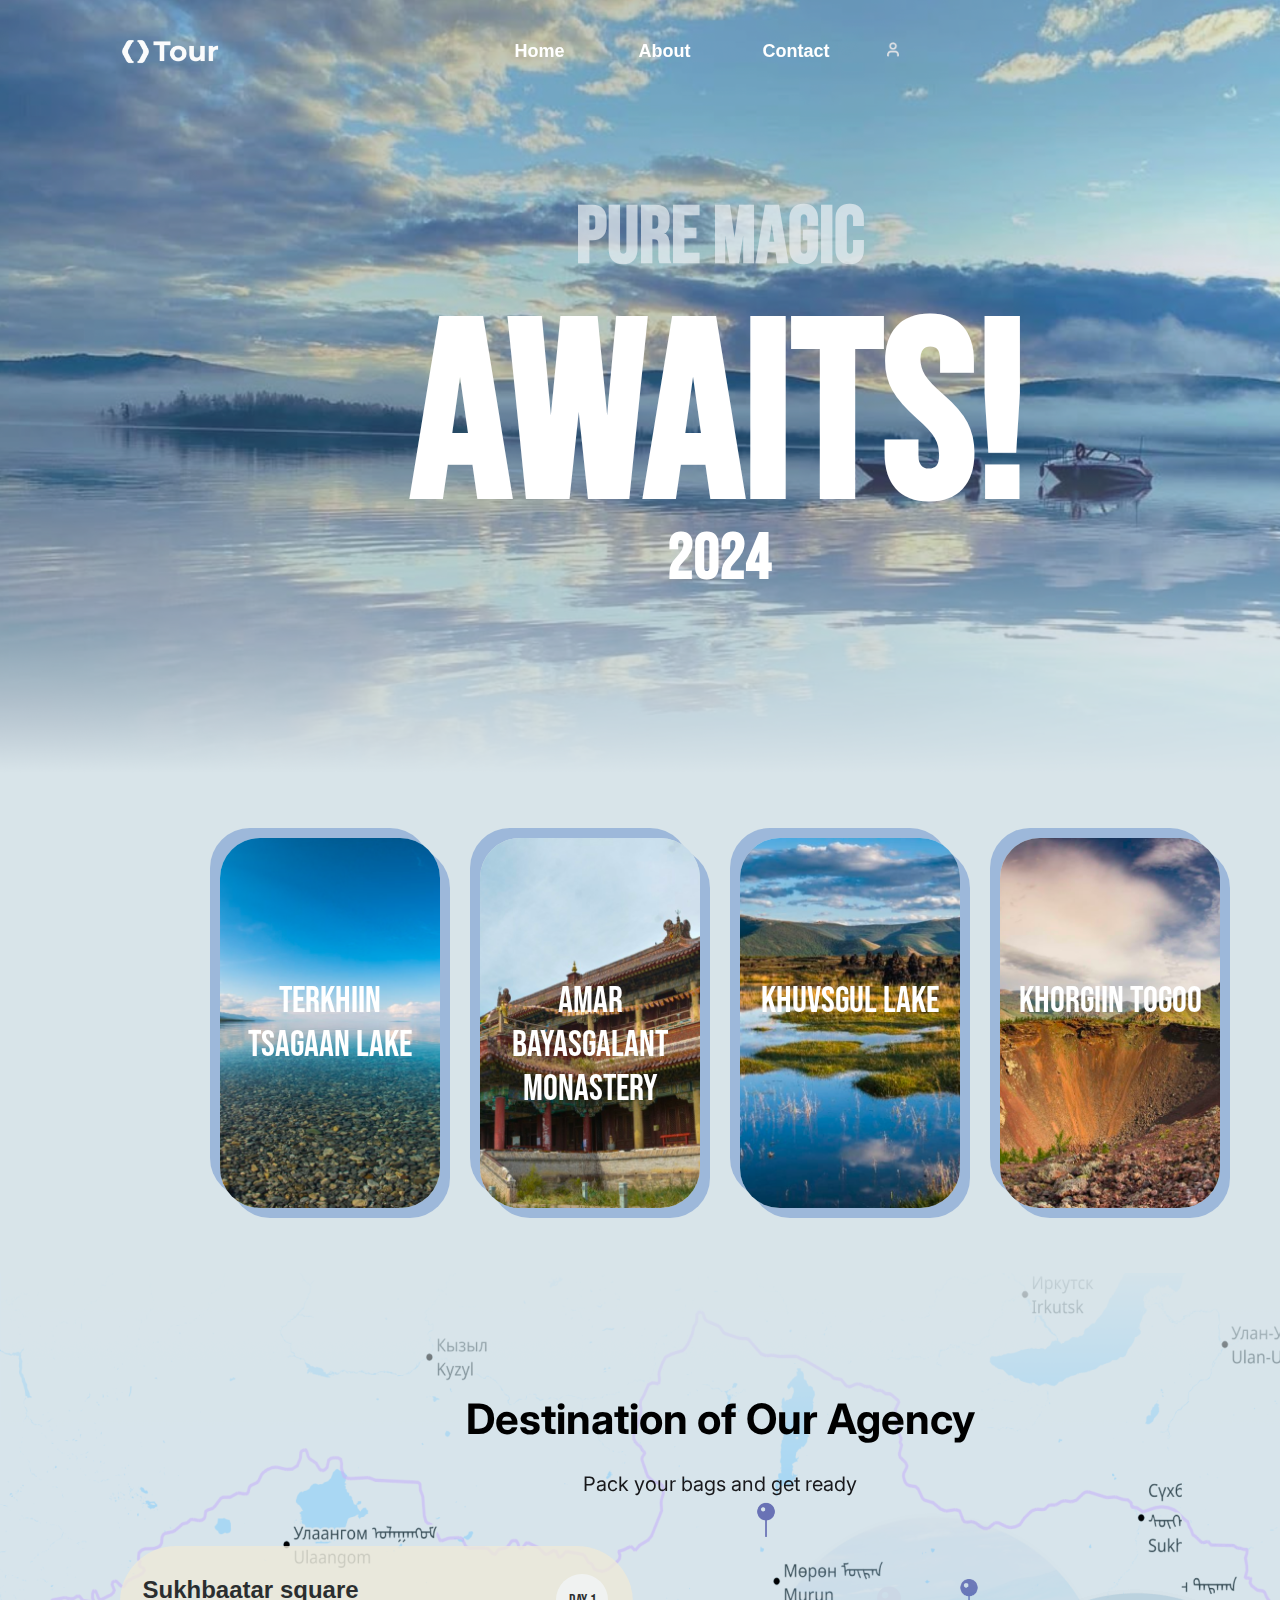
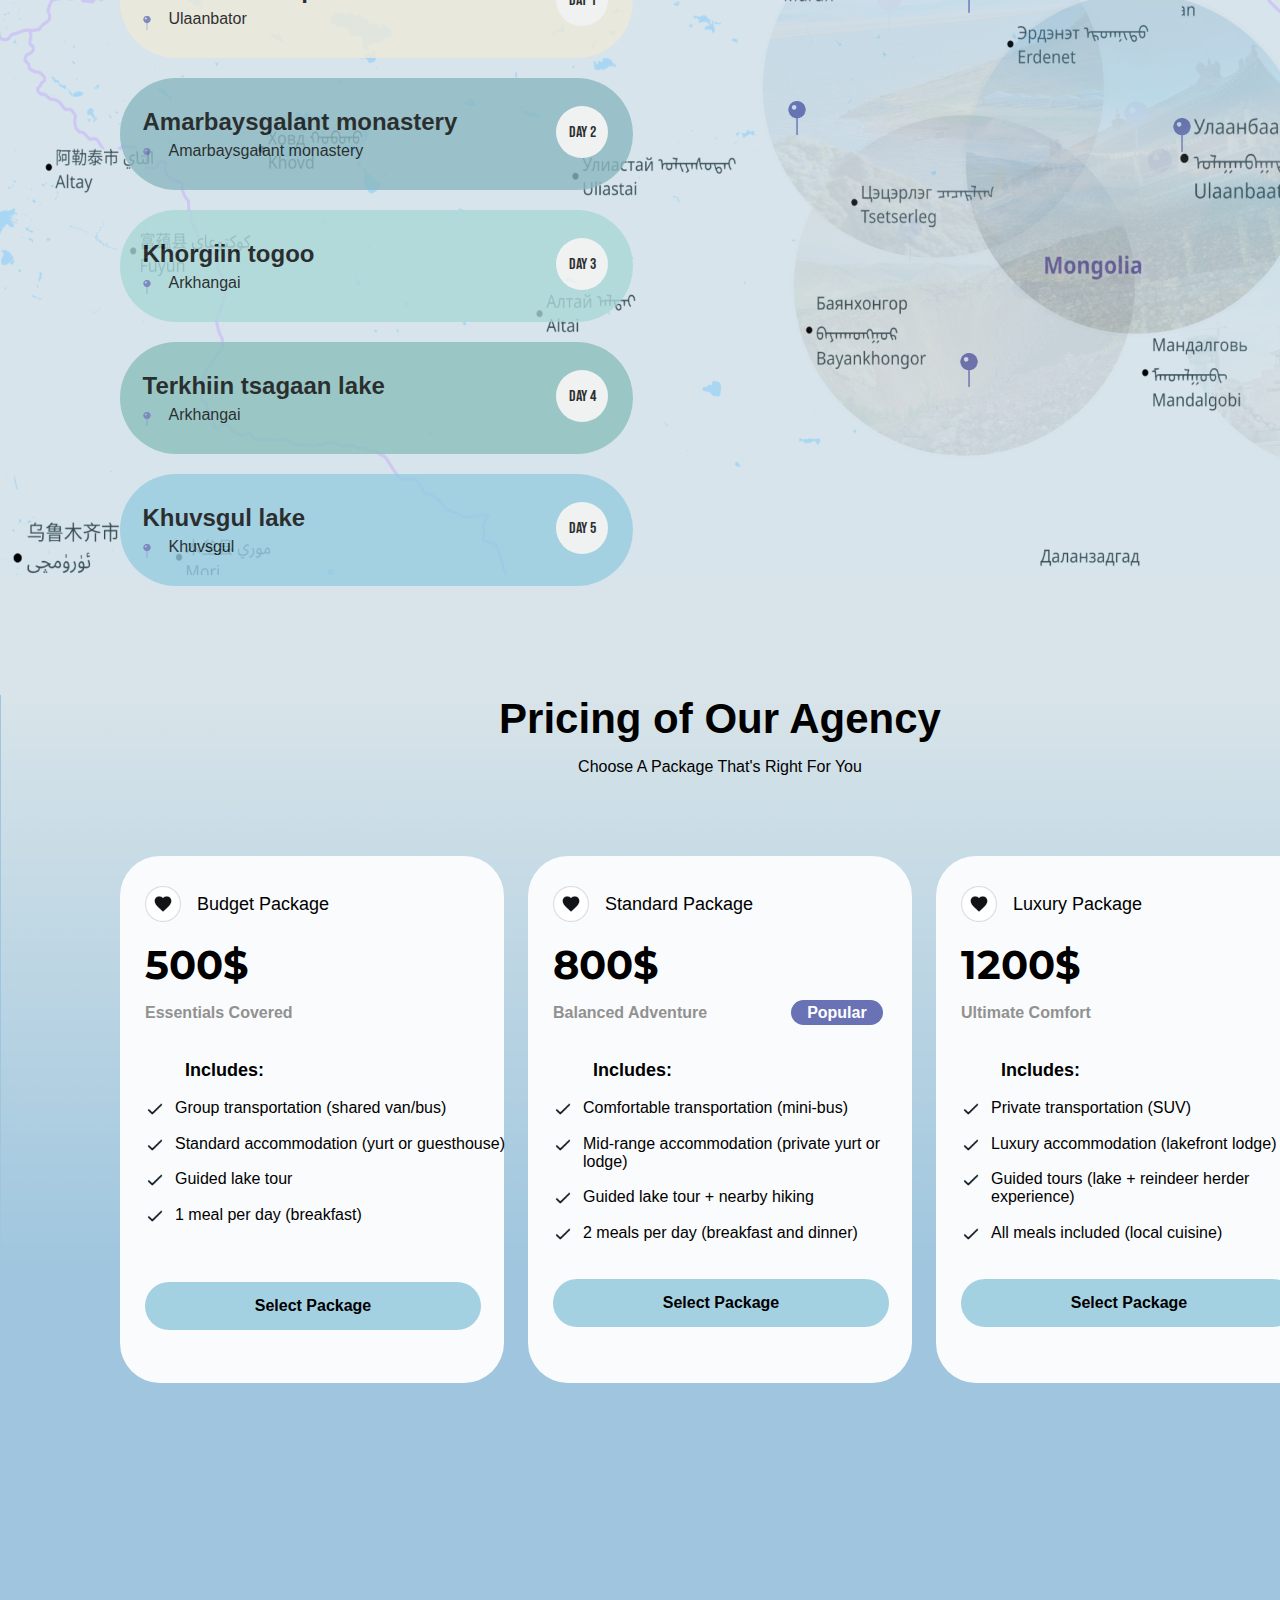
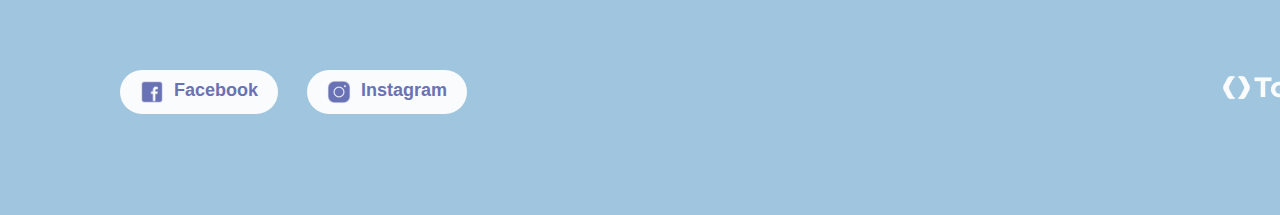
==== commit d82c1053: "Almost Fhinished" ====
--- a/index.html
+++ b/index.html
@@ -63,6 +63,11 @@
                     <img src="Img/Icons/MapPin1.png" class="pins" id="third">
                     <img src="Img/Icons/MapPin1.png" class="pins" id="fourth">
                     <img src="Img/Icons/MapPin1.png" class="pins" id="fifth">
+                    <img src="Img/Frame178.png" class="pins1" id="first">
+                    <img src="Img/Frame 177.png" class="pins1" id="second">
+                    <img src="Img/11111.png" class="pins1" id="third">
+                    <img src="Img/Frame176.png" class="pins1" id="fourth">
+                    <img src="Img/Frame 179.png" class="pins1" id="second">
                     <div class="div1 divs">
                         <h2>Sukhbaatar square</h2>
                         <br>
@@ -121,7 +126,6 @@
                             <br>
                             <ul>
                                 <li>Group transportation (shared van/bus)</li>
-    
                                 <li>Standard accommodation (yurt or guesthouse)</li>
                                 <li>Guided lake tour</li>
                                 <li>1 meal per day (breakfast)</li>
--- a/style.css
+++ b/style.css
@@ -405,3 +405,9 @@
 .I{
     left:307px;
 }
+.pins1{
+    width:369px;
+    height:369px;
+    position:absolute;
+    opacity:0.1;
+}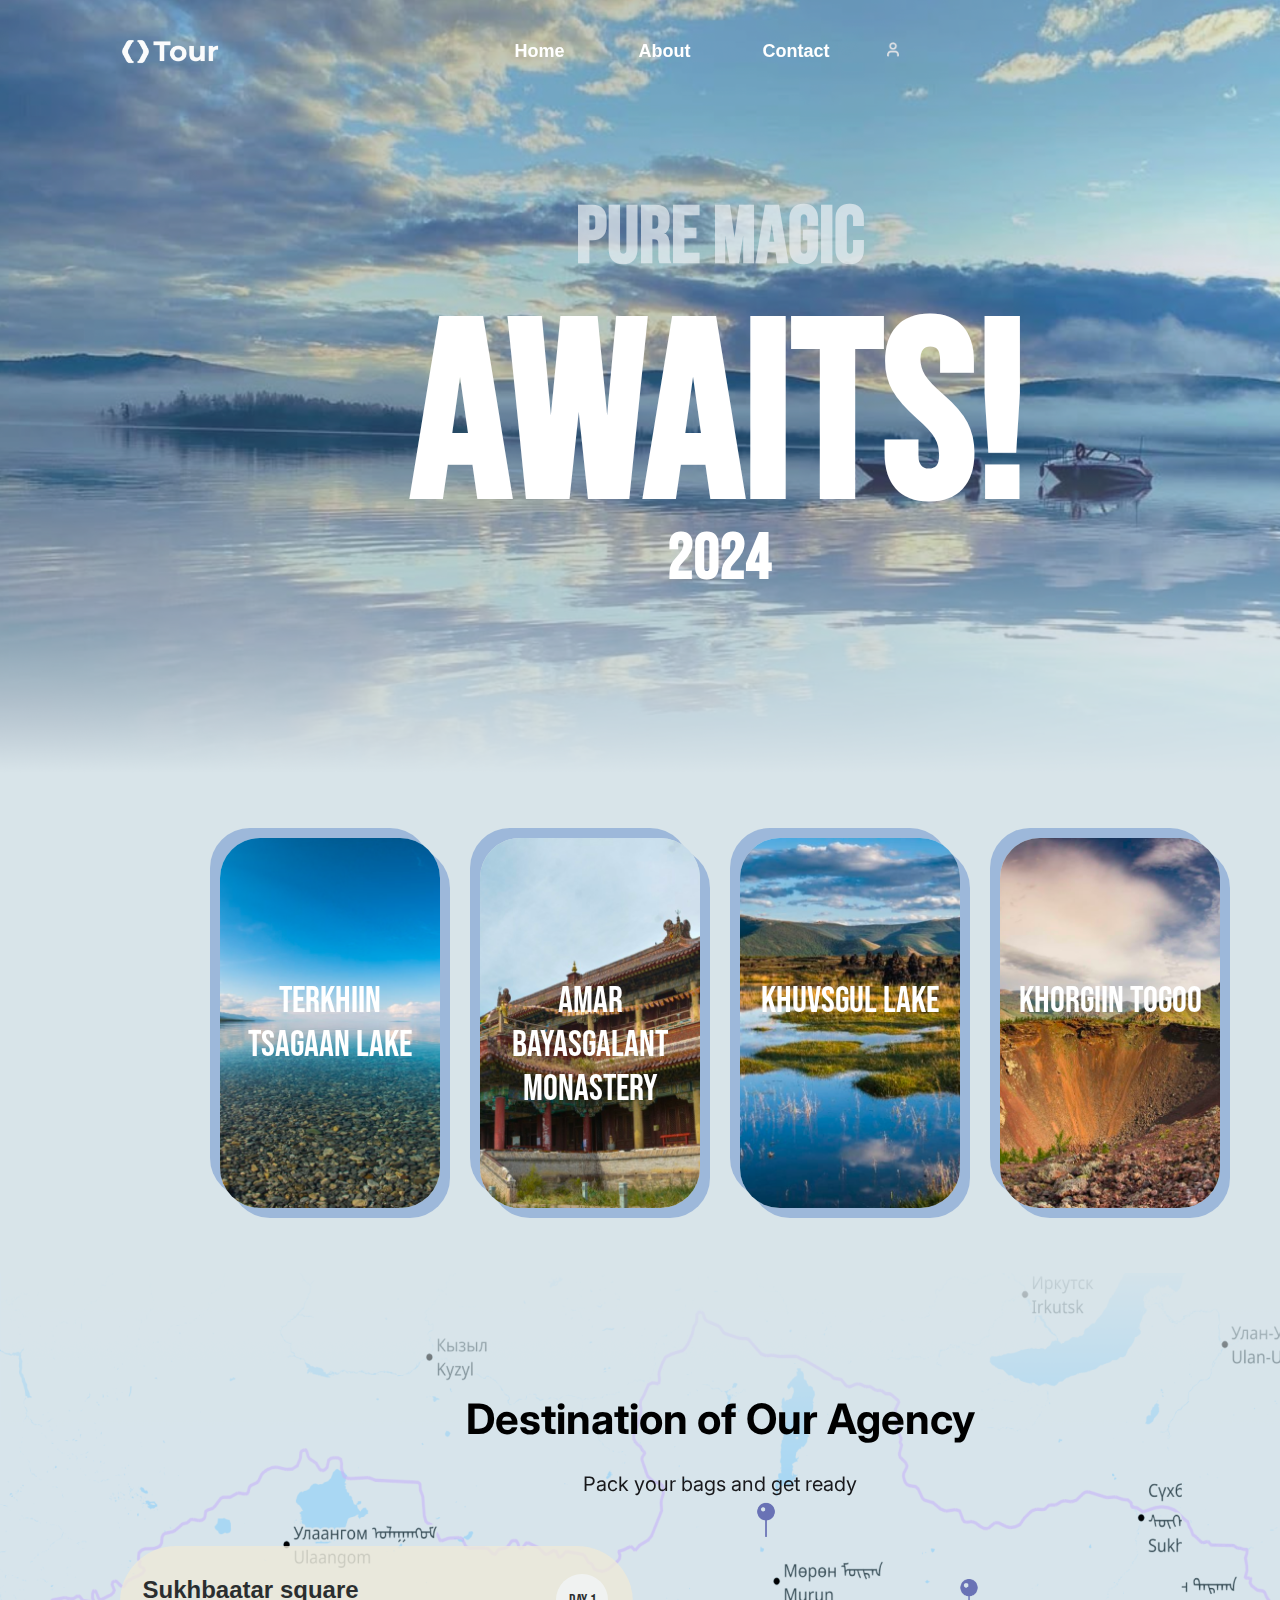
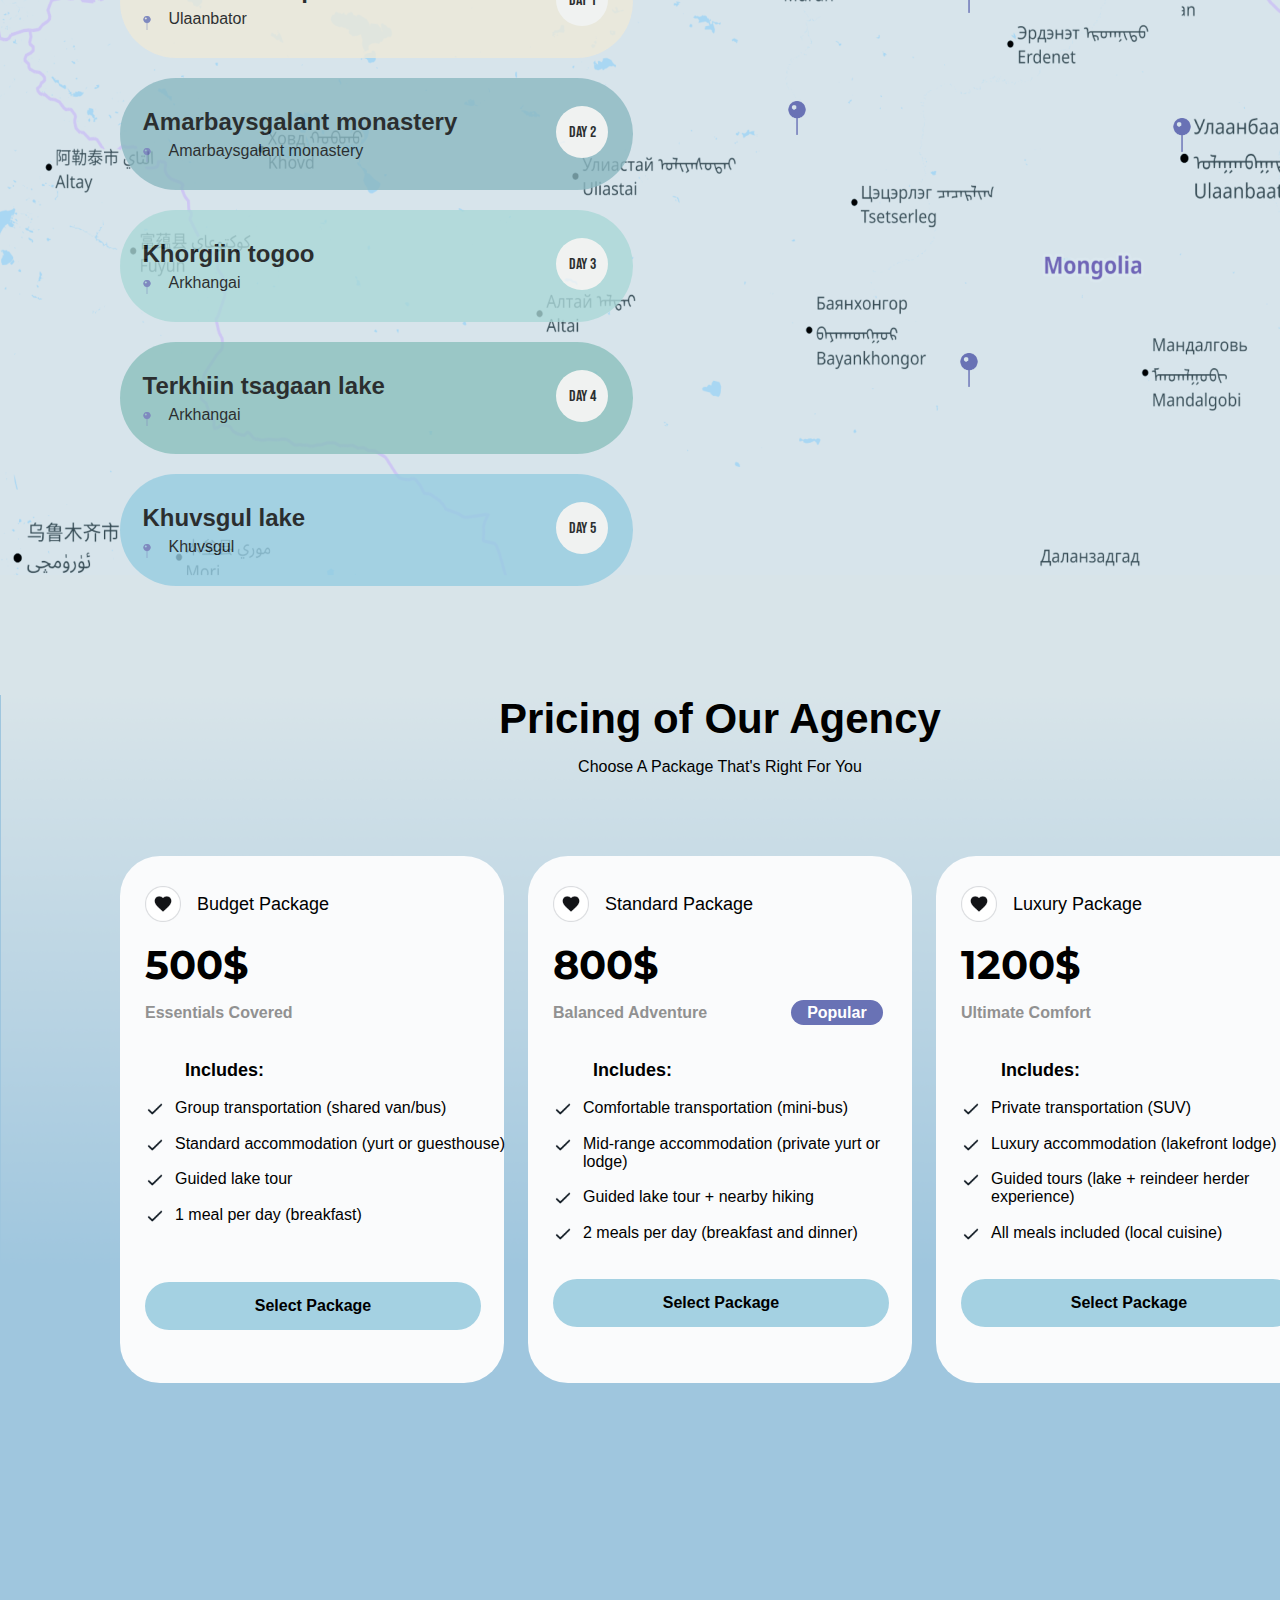
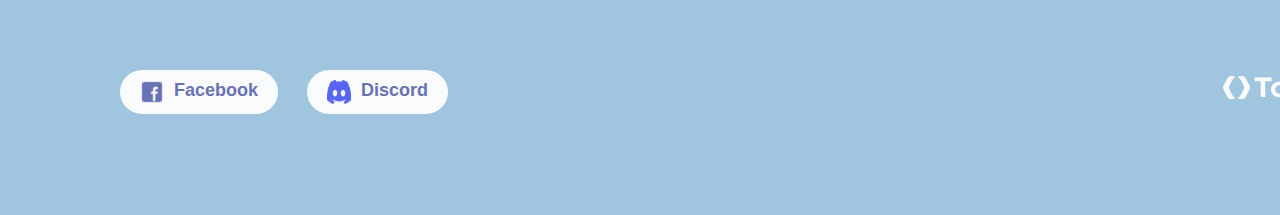
==== commit bb1e4c00: "Finished Officially" ====
--- a/index.html
+++ b/index.html
@@ -58,16 +58,6 @@
                 <br>
                 <p>Pack your bags and get ready</p>
                 <div class="cont1">
-                    <img src="Img/Icons/MapPin1.png" class="pins" id="first">
-                    <img src="Img/Icons/MapPin1.png" class="pins" id="second">
-                    <img src="Img/Icons/MapPin1.png" class="pins" id="third">
-                    <img src="Img/Icons/MapPin1.png" class="pins" id="fourth">
-                    <img src="Img/Icons/MapPin1.png" class="pins" id="fifth">
-                    <img src="Img/Frame178.png" class="pins1" id="first">
-                    <img src="Img/Frame 177.png" class="pins1" id="second">
-                    <img src="Img/11111.png" class="pins1" id="third">
-                    <img src="Img/Frame176.png" class="pins1" id="fourth">
-                    <img src="Img/Frame 179.png" class="pins1" id="second">
                     <div class="div1 divs">
                         <h2>Sukhbaatar square</h2>
                         <br>
@@ -103,6 +93,16 @@
                         <span class="cities">  Khuvsgul</span>
                         <div class="days"><span>Day 5</span></div>
                     </div>
+                    <img src="Img/Icons/MapPin1.png" class="pins loc1 first-pin">
+                    <img src="Img/Icons/MapPin1.png" class="pins loc2 second-pin">
+                    <img src="Img/Icons/MapPin1.png" class="pins loc3 third-pin">
+                    <img src="Img/Icons/MapPin1.png" class="pins loc4 fourth-pin">
+                    <img src="Img/Icons/MapPin1.png" class="pins loc5 fifth-pin">
+                    <img src="Img/Frame178.png" class="pins1 loc1 first-img">
+                    <img src="Img/Frame 177.png" class="pins1 loc2 second-img">
+                    <img src="Img/11111.png" class="pins1 loc3 third-img">
+                    <img src="Img/Frame176.png" class="pins1 loc4 fourth-img">
+                    <img src="Img/Frame 179.png" class="pins1 loc2 fifth-img">
                 </div>
             </div>
             <div class="fourth-page">
@@ -182,11 +182,11 @@
                 <footer>
                     <div class="contact F">
                         <img src="Img/Icons/FacebookIcon.png">
-                        <span>Facebook</span>
+                        <a  href="https://www.facebook.com/narangerel.anar/" target="_blank">Facebook</a>
                     </div>
                     <div class="contact I">
-                        <img src="Img/Icons/InstagramIcon.png">
-                        <span>Instagram</span>
+                        <img src="Img/Icons/636e0a6a49cf127bf92de1e2_icon_clyde_blurple_RGB.png">
+                        <a href="https://discord.gg/rDQsc8uX" target="_blank">Discord</a>
                     </div>
                     <img src="Img/Icons/logo1.png" class="logo logoFinale">
                 </footer>
--- a/style.css
+++ b/style.css
@@ -119,6 +119,7 @@
 }
 .black:hover{
     opacity:0.5;
+    cursor:pointer;
 }
 .text-card{
     position:relative;
@@ -172,12 +173,12 @@
     opacity:0.8;
 }
 .divs:hover{
-    border:5px solid white;
+    border:2px solid white;
+    cursor:pointer;
 }
 .divs img{
     position:absolute;
     top:40px;
-
     width:14px;
     height:14px;
     margin:30px 0px 0px 20px;
@@ -261,8 +262,8 @@
     background-color:#FAFBFC;
     border-radius:40px;
     padding:30px 25px 15px 25px;
-}
-
+    transition:all 0.5s ease-in-out;
+}
 .price-header img{
     width:36px;
     height:36px;
@@ -340,6 +341,7 @@
     align-items:center;
     justify-content:center;
     border-radius:9999px;
+    transition:all 0.5s ease-in-out;
 }
 .down{
     margin-top:58px;
@@ -349,23 +351,23 @@
     width:34px;
     height:34px;
 }
-#first{
+.loc1{
     left:749px;
     top:230px;
 }
-#second{
+.loc2{
     left:952px;
     top:306px;
 }
-#third{
+.loc3{
     left:780px;
     top:428px;
 }
-#fourth{
+.loc4{
     left:1165px;
     top:445px;
 }
-#fifth{
+.loc5{
     left:952px;
     top:680px;
 }
@@ -384,11 +386,12 @@
     gap:10px;
     top:50%;
 }
-.contact span{
+.contact a{
     font-family:'Segoe UI', Tahoma, Geneva, Verdana, sans-serif;
     font-size:18px;
     font-weight:bold;
     color:#6972B5;
+    text-decoration:none;
 }
 .contact img{
     width: 24px;
@@ -401,13 +404,39 @@
 }
 .F{
     left:120px;
+    cursor:pointer;
 }
 .I{
     left:307px;
+    cursor:pointer;
 }
 .pins1{
-    width:369px;
-    height:369px;
-    position:absolute;
-    opacity:0.1;
+    width:250px;
+    height:250px;
+    position:absolute;
+    transform:translate(-25%, -25%);
+    opacity:0;
+}
+.div1:hover ~ .first-img{
+    opacity:1.0;
+}
+.div2:hover ~ .second-img{
+    opacity:1.0;
+}
+.div3:hover ~ .third-img{
+    opacity:1.0;
+}
+.div4:hover ~ .fourth-img{
+    opacity:1.0;
+}
+.div5:hover ~ .fifth-img{
+    opacity:1.0;
+}
+.price:hover > .button{
+    background-color:#000000;
+    color:white;
+    cursor:pointer;
+}
+.price:hover{
+    box-shadow:#708090 10px 10px, #36454F -10px -10px;
 }